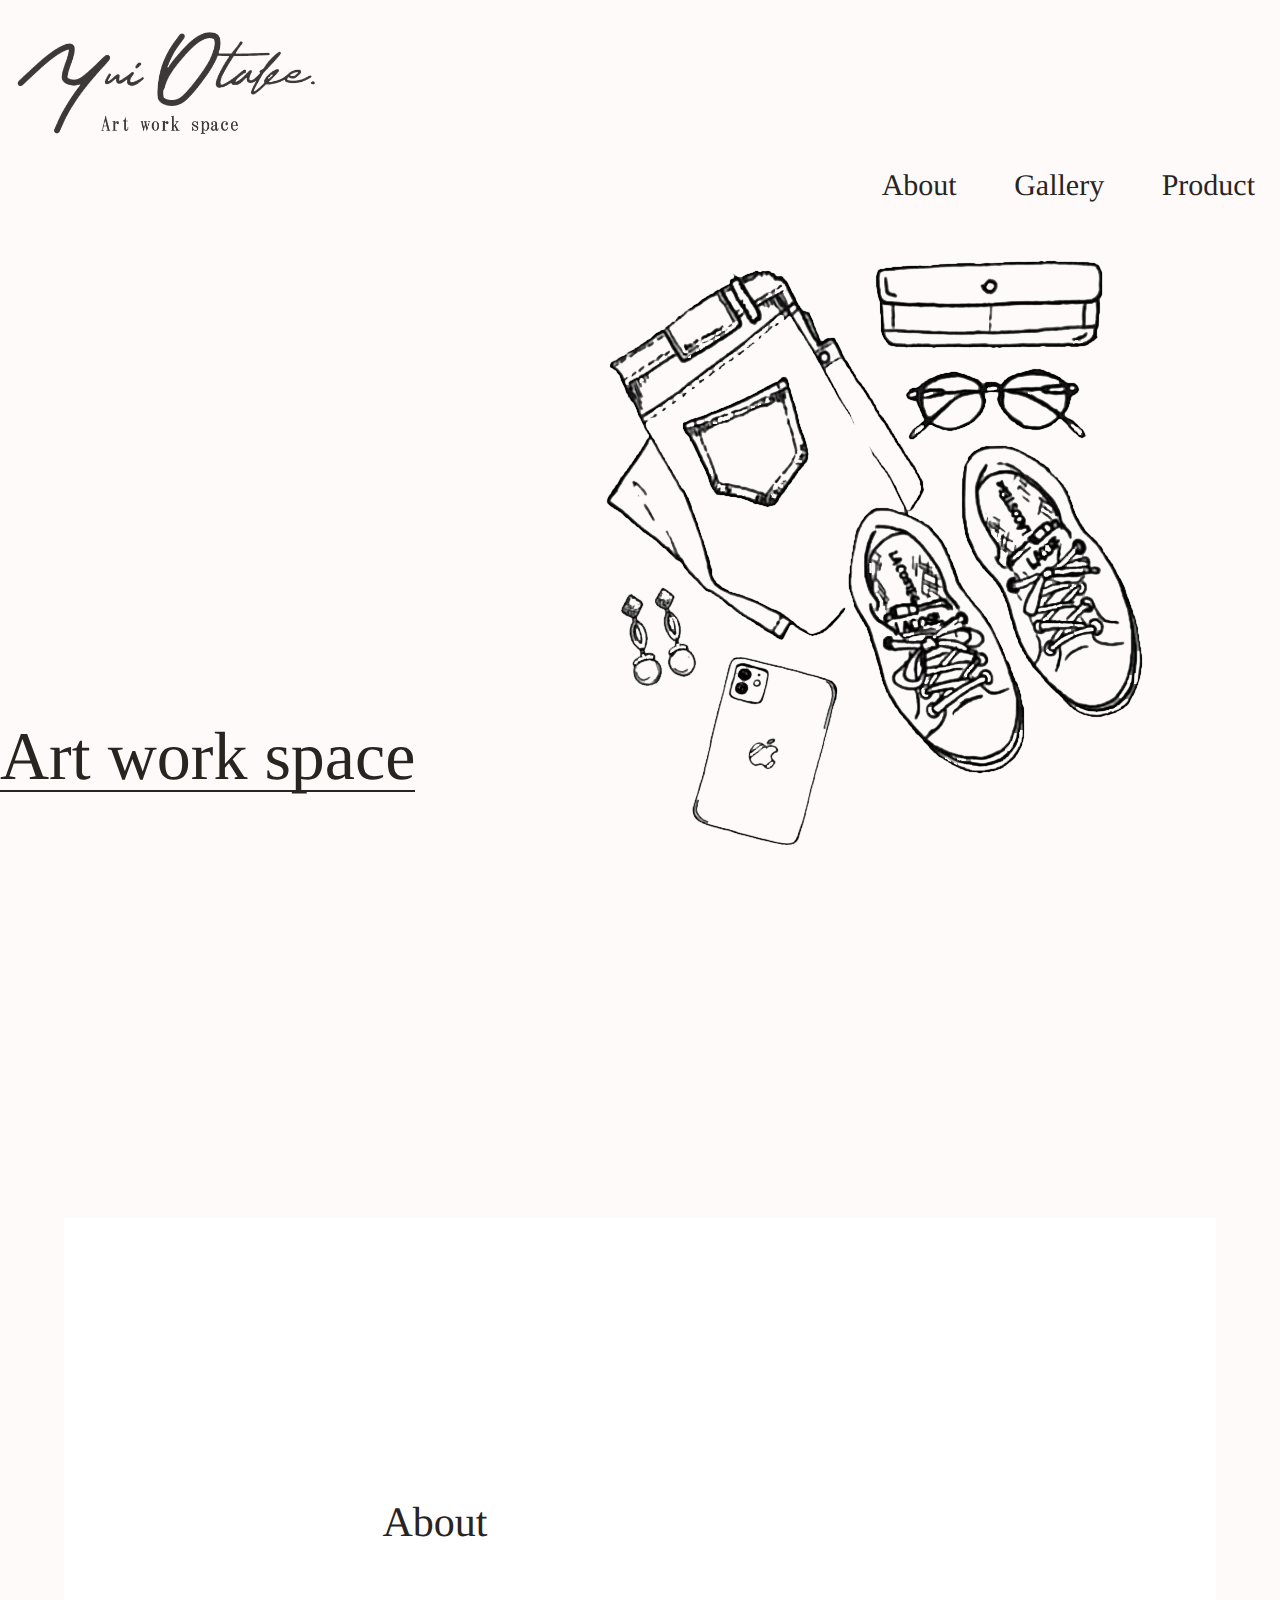
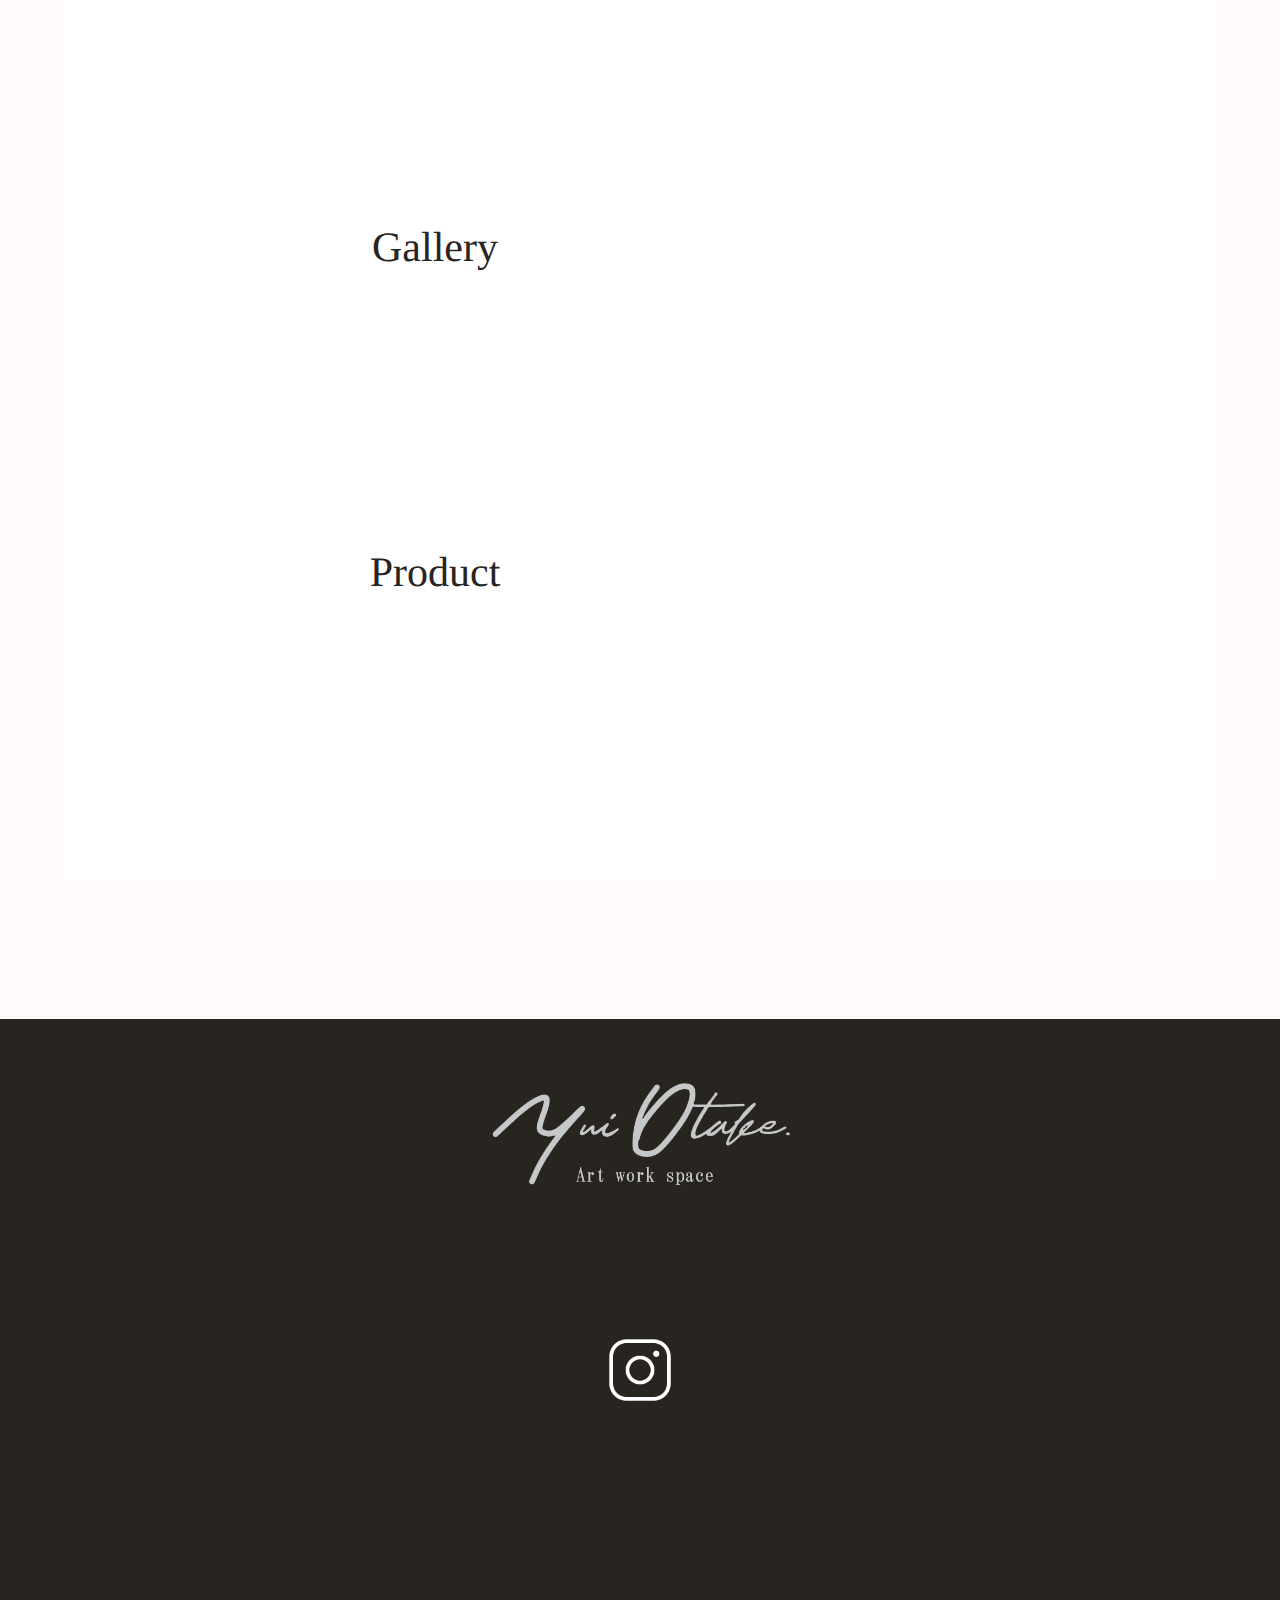
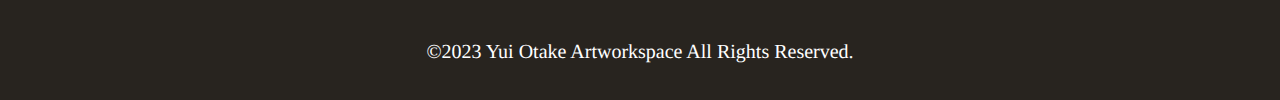
==== index.html @ 42e17ebb "Update index.html" ====
<!DOCTYPE html>
<html lang="ja">
<head>
  <meta charset="UTF-8">
  <!-- <meta http-equiv="X-UA-Compatible" content="IE=edge"> -->
  <meta name="viewport" content="width=device-width, initial-scale=1.0">
  <title>Yui Otake Artworkspace</title>
  <!-- CSSリンク -->
  <link rel="stylesheet" href="https://otkui.github.io/practice1/reset.css">
  <link rel="stylesheet" href="https://otkui.github.io/practice1/index.css">
  <!-- フッターFixed -->
  <script src="https://otkui.github.io/practice1/js/footerFixed.js"></script>
  <!-- メニューボタン実行jquery -->
  <script src="https://ajax.googleapis.com/ajax/libs/jquery/3.6.3/jquery.min.js"></script>
</head>

<body>
  <div class="container">
    <header>
      <p class="toplogo"><a href="index.html"><img src="img/newlogo_b.png" alt="YuiOtake"></a></p>
    </header>

    <!-- ハンバーガーメニューnavタグの上 -->
    <button class="hmenu"><span></span></button>
    <nav>
      <ul>
        <li><a href="about.html">About</a></li>
        <li><a href="gallery.html">Gallery</a></li>
        <li><a href="product.html">Product</a></li>
      </ul>
    </nav>

    <main>

      <p class="topimg"><img src="img/h_top.png" alt=""></p>
      <h1>Art work space</h1>

      <section class="linkback">
        <p class="linkA"><a href="about.html">About</a></p>
        <p class="linkG"><a href="gallery.html">Gallery</a></p>
        <p class="linkP"><a href="product.html">Product</a></p>
      </section>
    </main>

    <footer id="footer">
      <p class="toplogo"><a href="index.html"><img src="img/newlogo_w.png" alt=""></a></p>

      <div class="icon">
        <p><a href="https://www.instagram.com/artgram1104/"><img src="img/icon.png" alt=""></a></p>
      </div>

      <p class="copyright">&copy;2023 Yui Otake Artworkspace All Rights Reserved.</p>
    </footer>
    <script src="js/script.js"></script>


  </div>
</body>
</html>
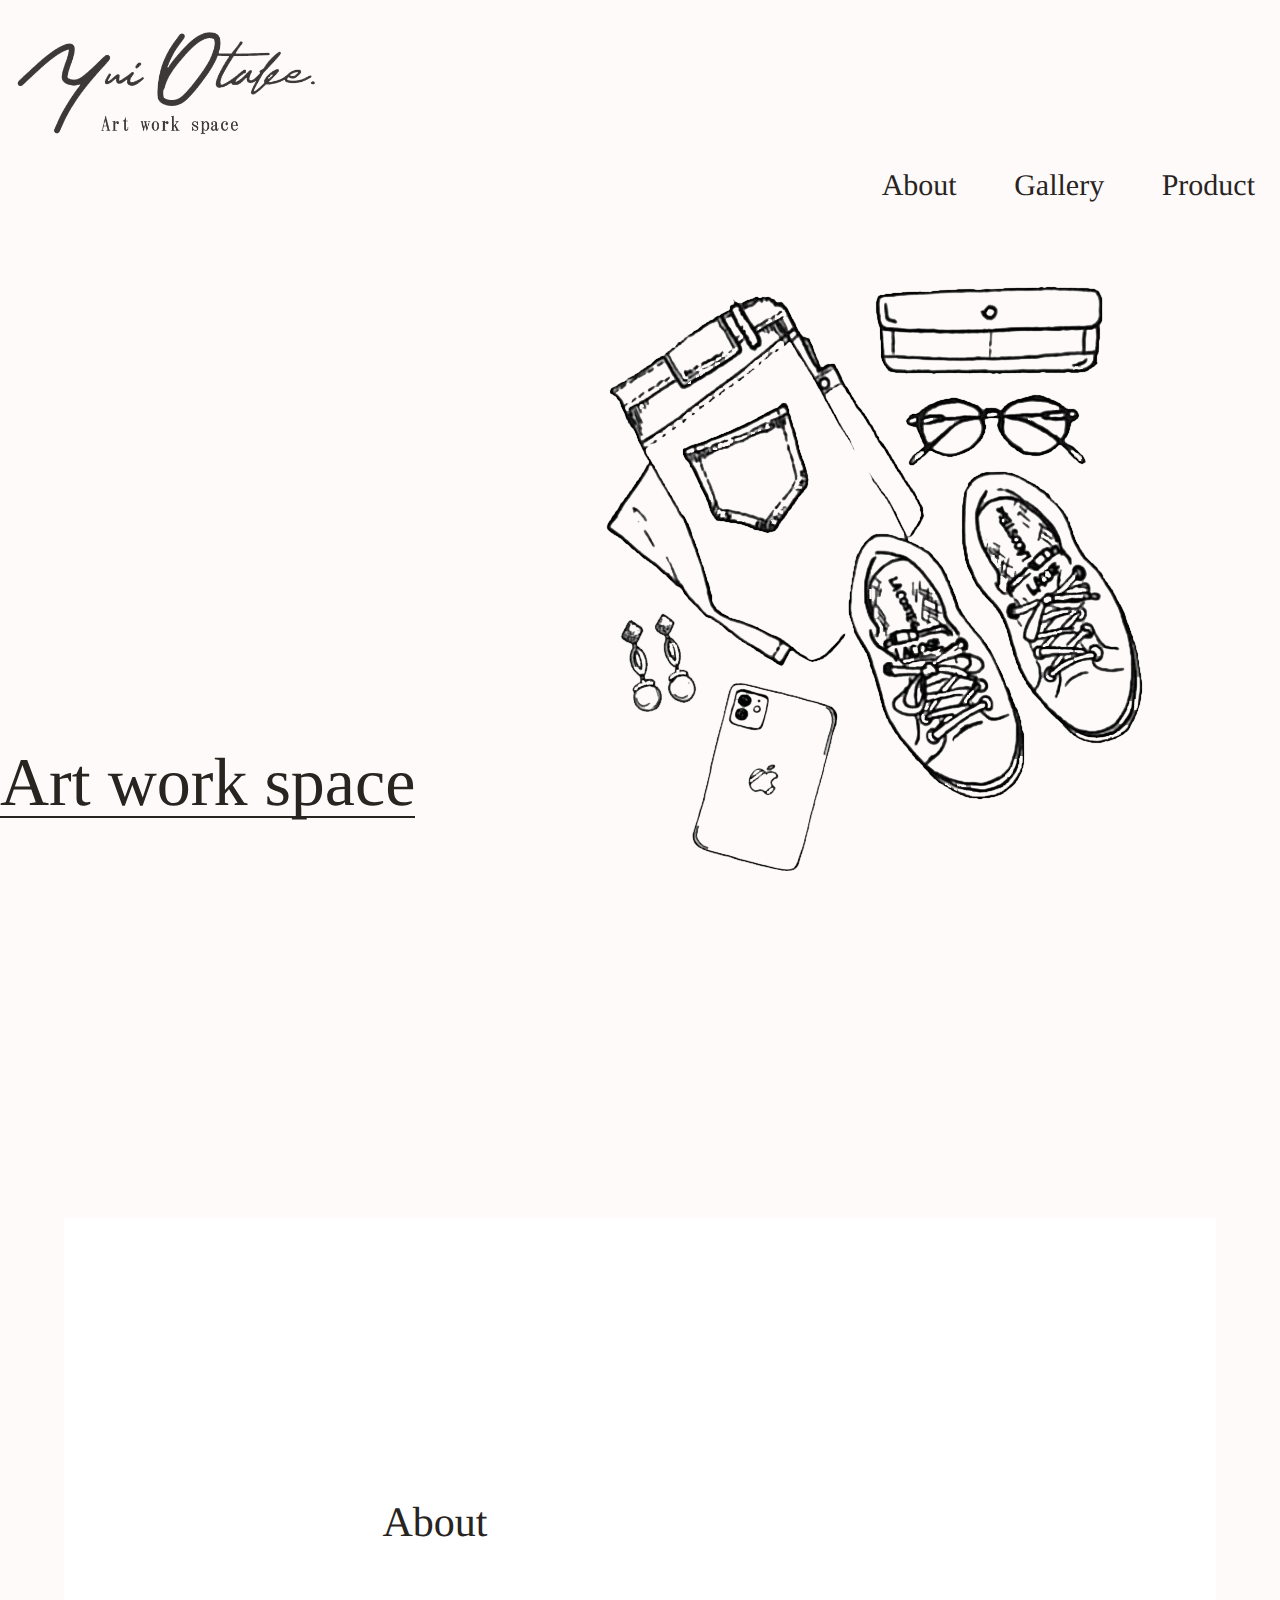
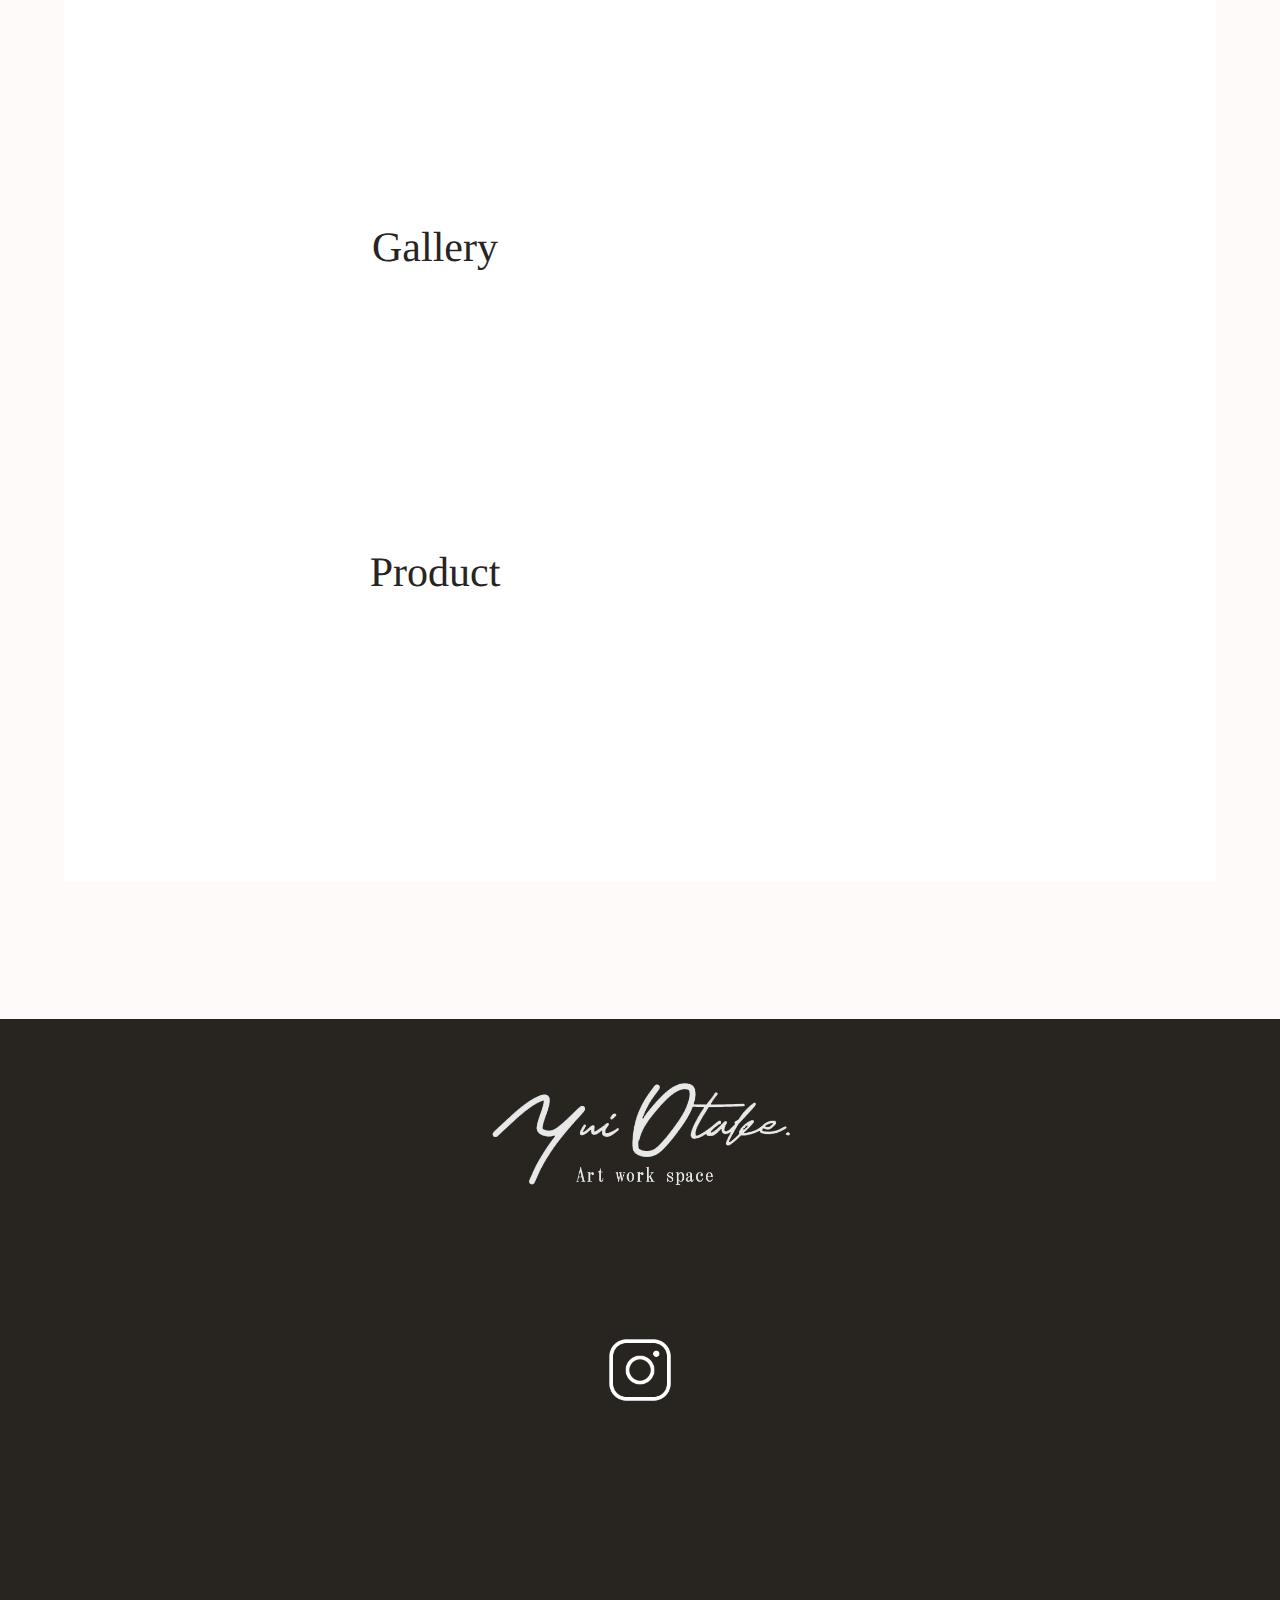
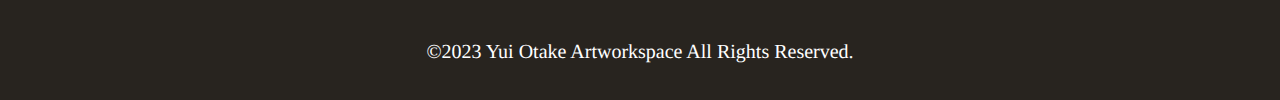
==== commit ce1406ba: "Update index.html" ====
--- a/index.html
+++ b/index.html
@@ -43,7 +43,7 @@
     </main>
 
     <footer id="footer">
-      <p class="toplogo"><a href="index.html"><img src="img/newlogo_w.png" alt=""></a></p>
+      <p class="toplogo"><a href="index.html"><img src="img/newlogo_w2.png" alt=""></a></p>
 
       <div class="icon">
         <p><a href="https://www.instagram.com/artgram1104/"><img src="img/icon.png" alt=""></a></p>
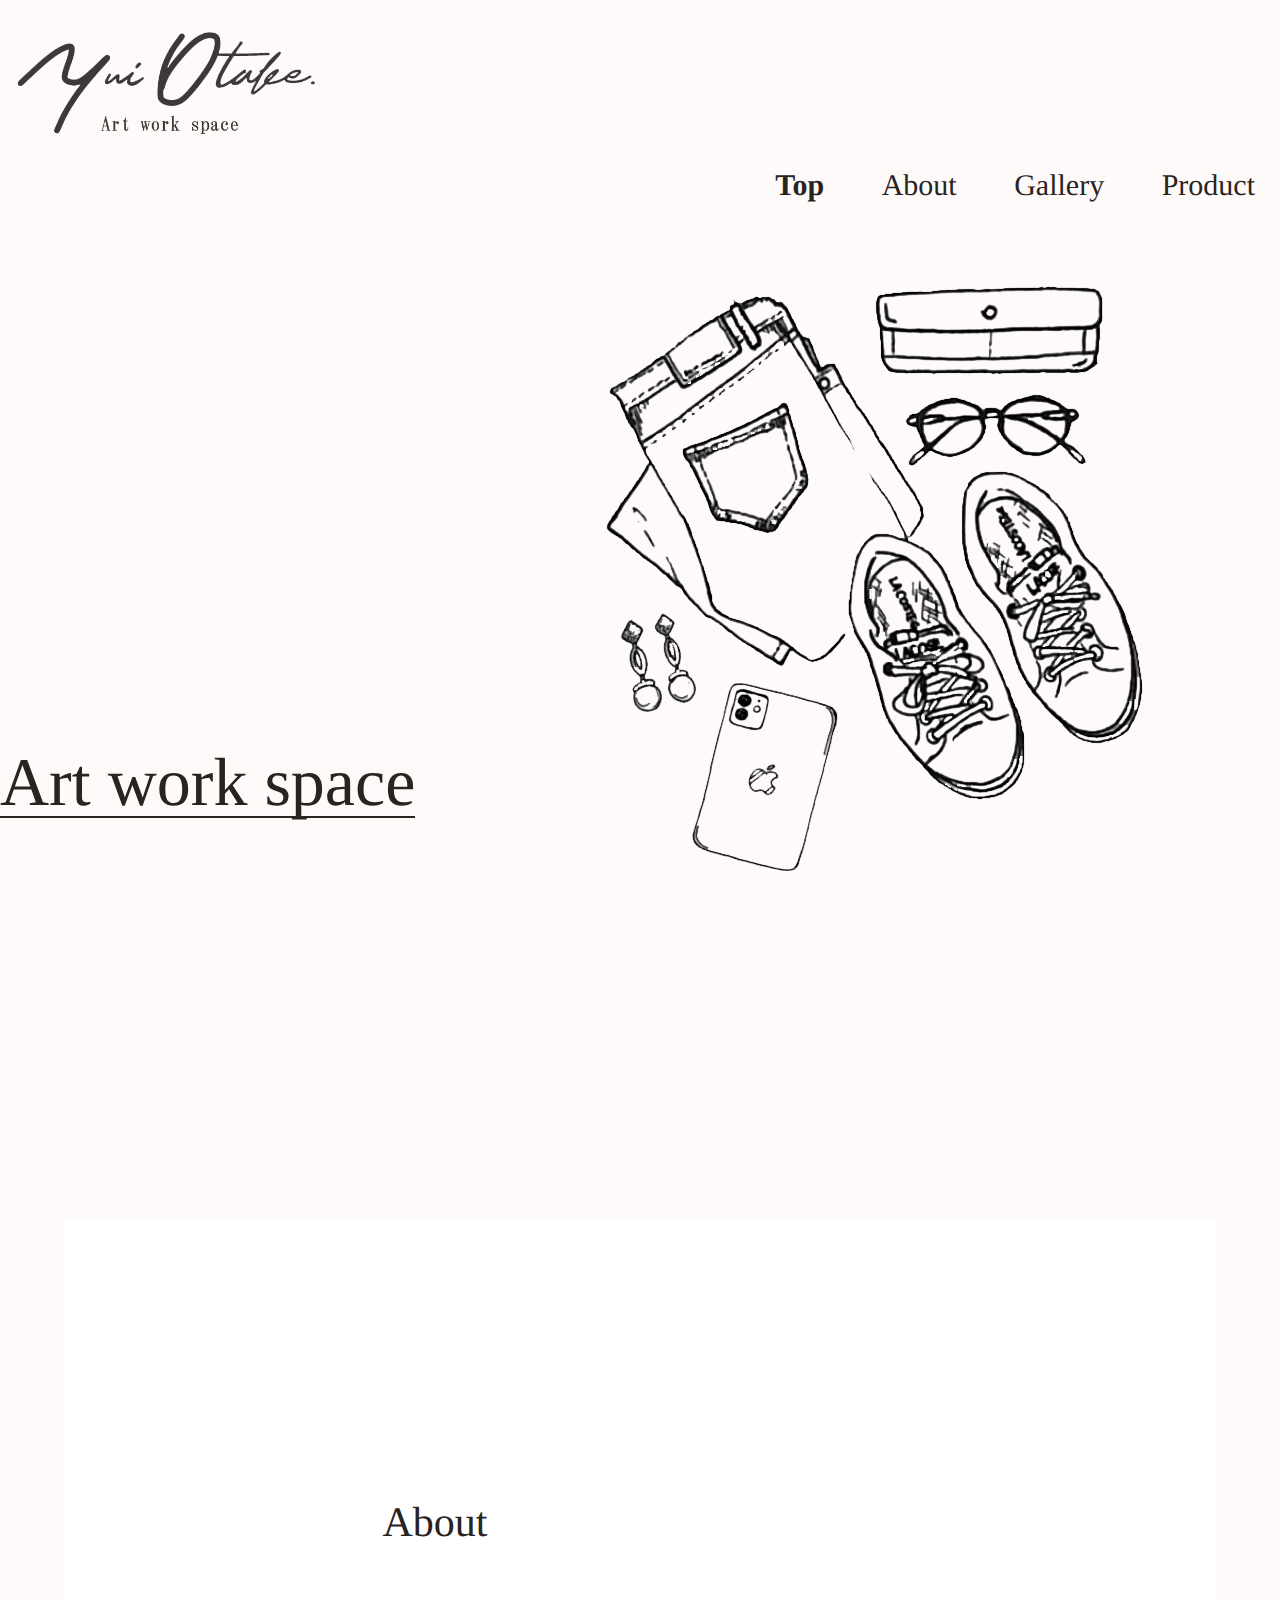
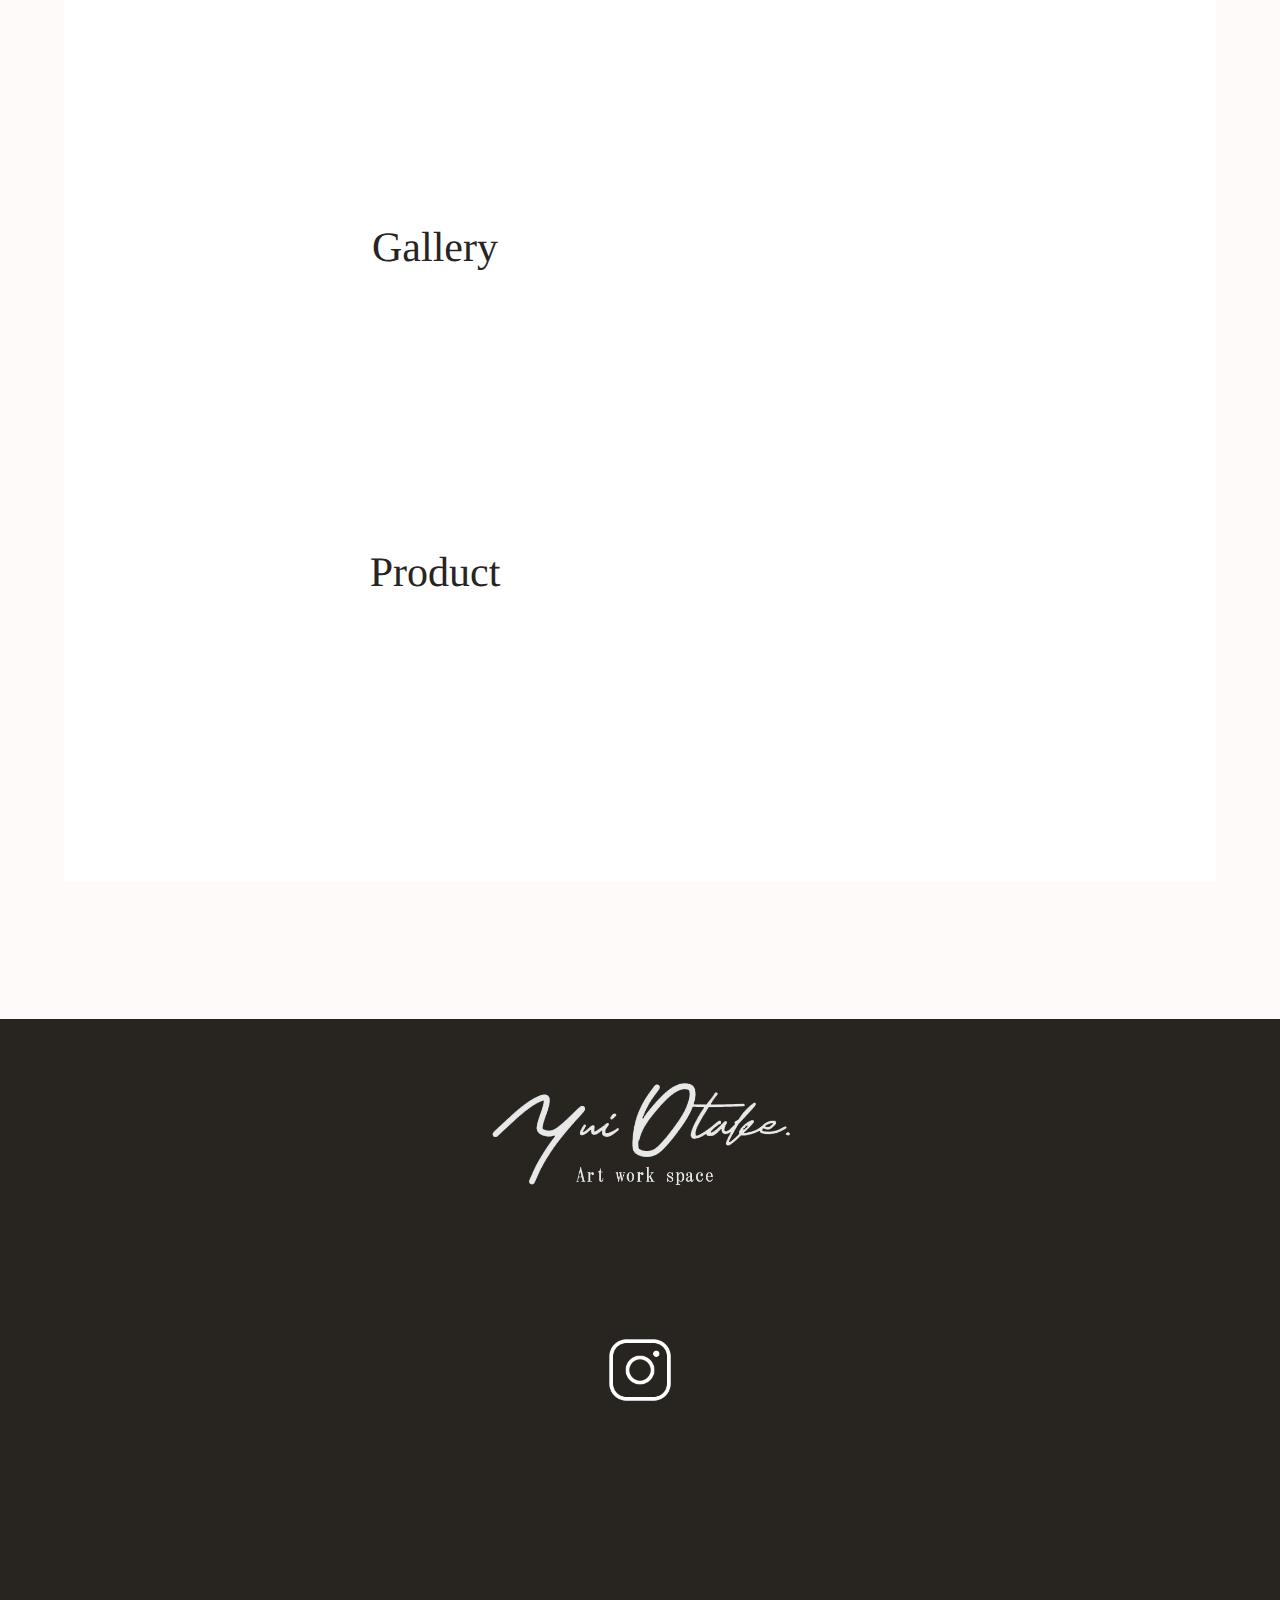
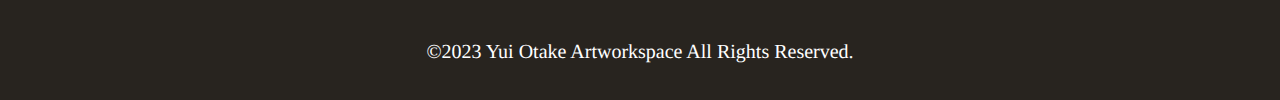
==== commit 2ea528e9: "Update index.html" ====
--- a/index.html
+++ b/index.html
@@ -24,6 +24,7 @@
     <button class="hmenu"><span></span></button>
     <nav>
       <ul>
+　　　　 <li><a href="index.html" class="active" >Top</a></li>
         <li><a href="about.html">About</a></li>
         <li><a href="gallery.html">Gallery</a></li>
         <li><a href="product.html">Product</a></li>
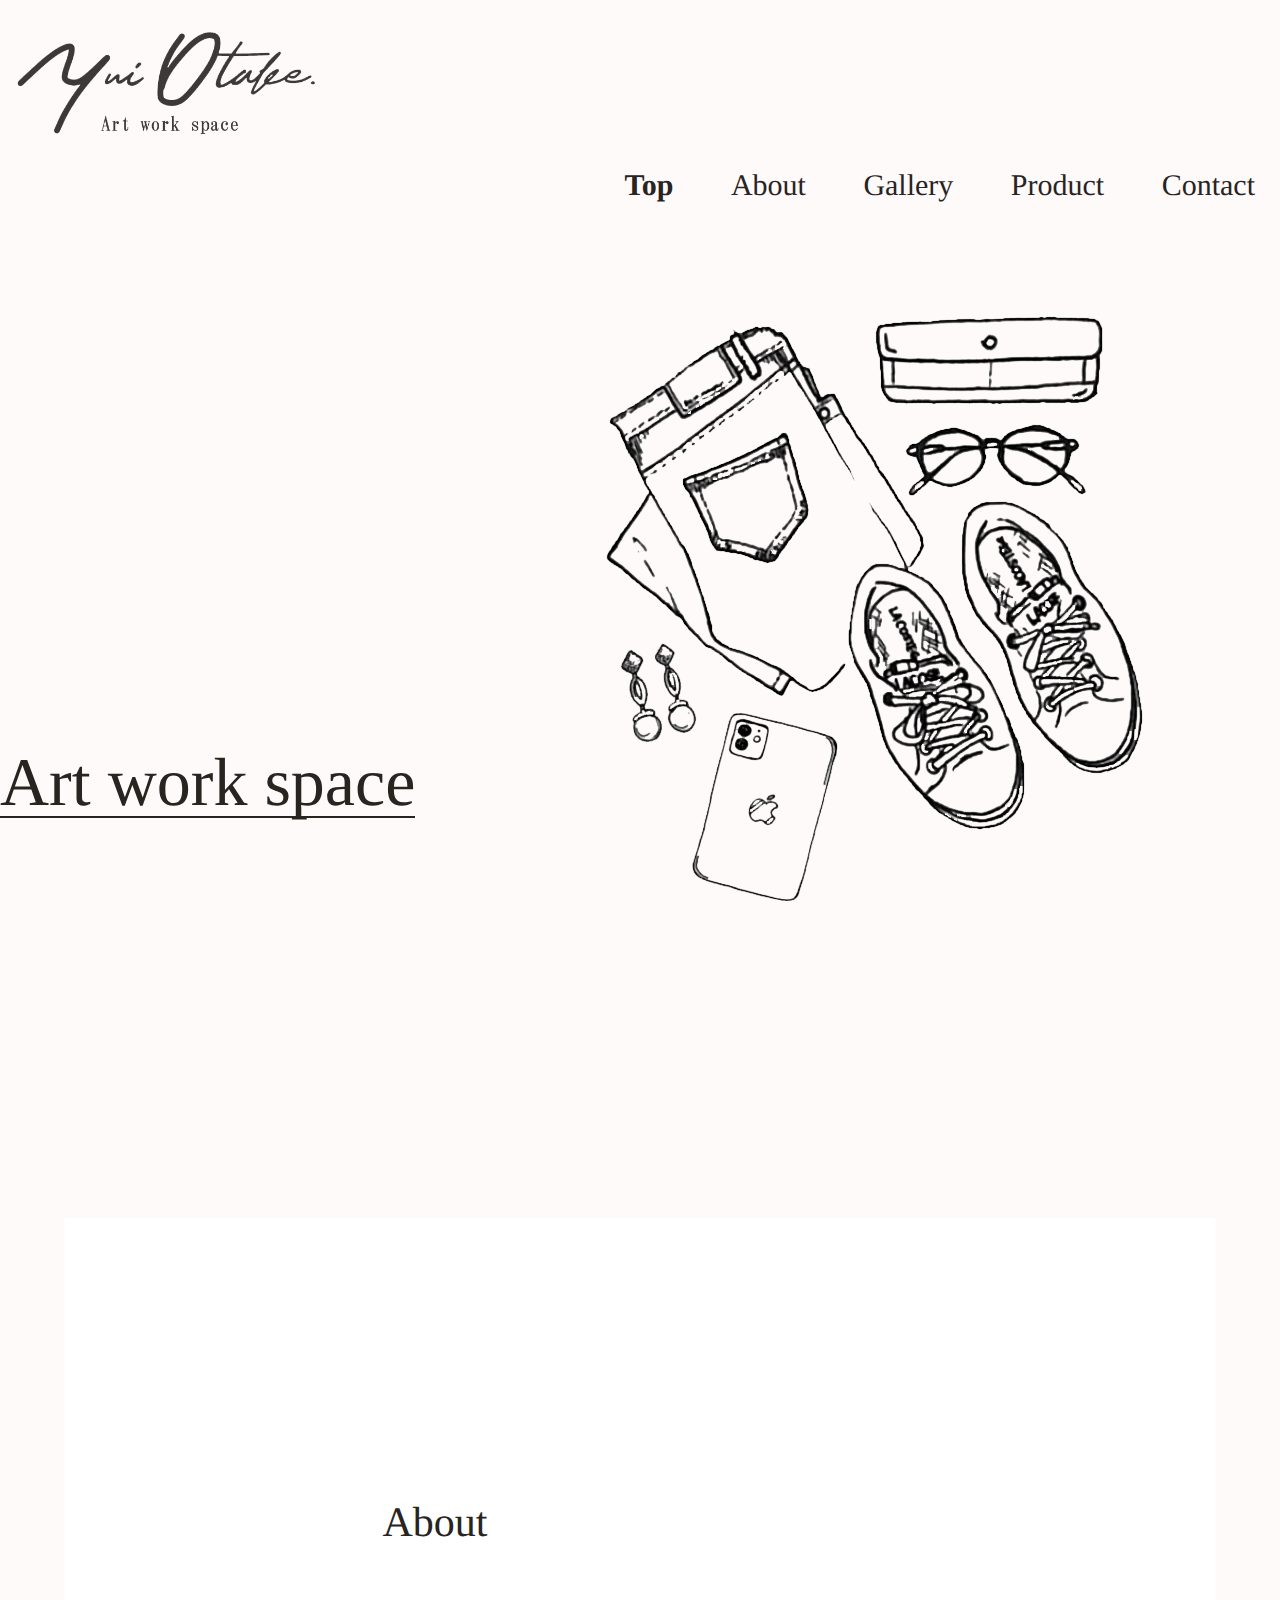
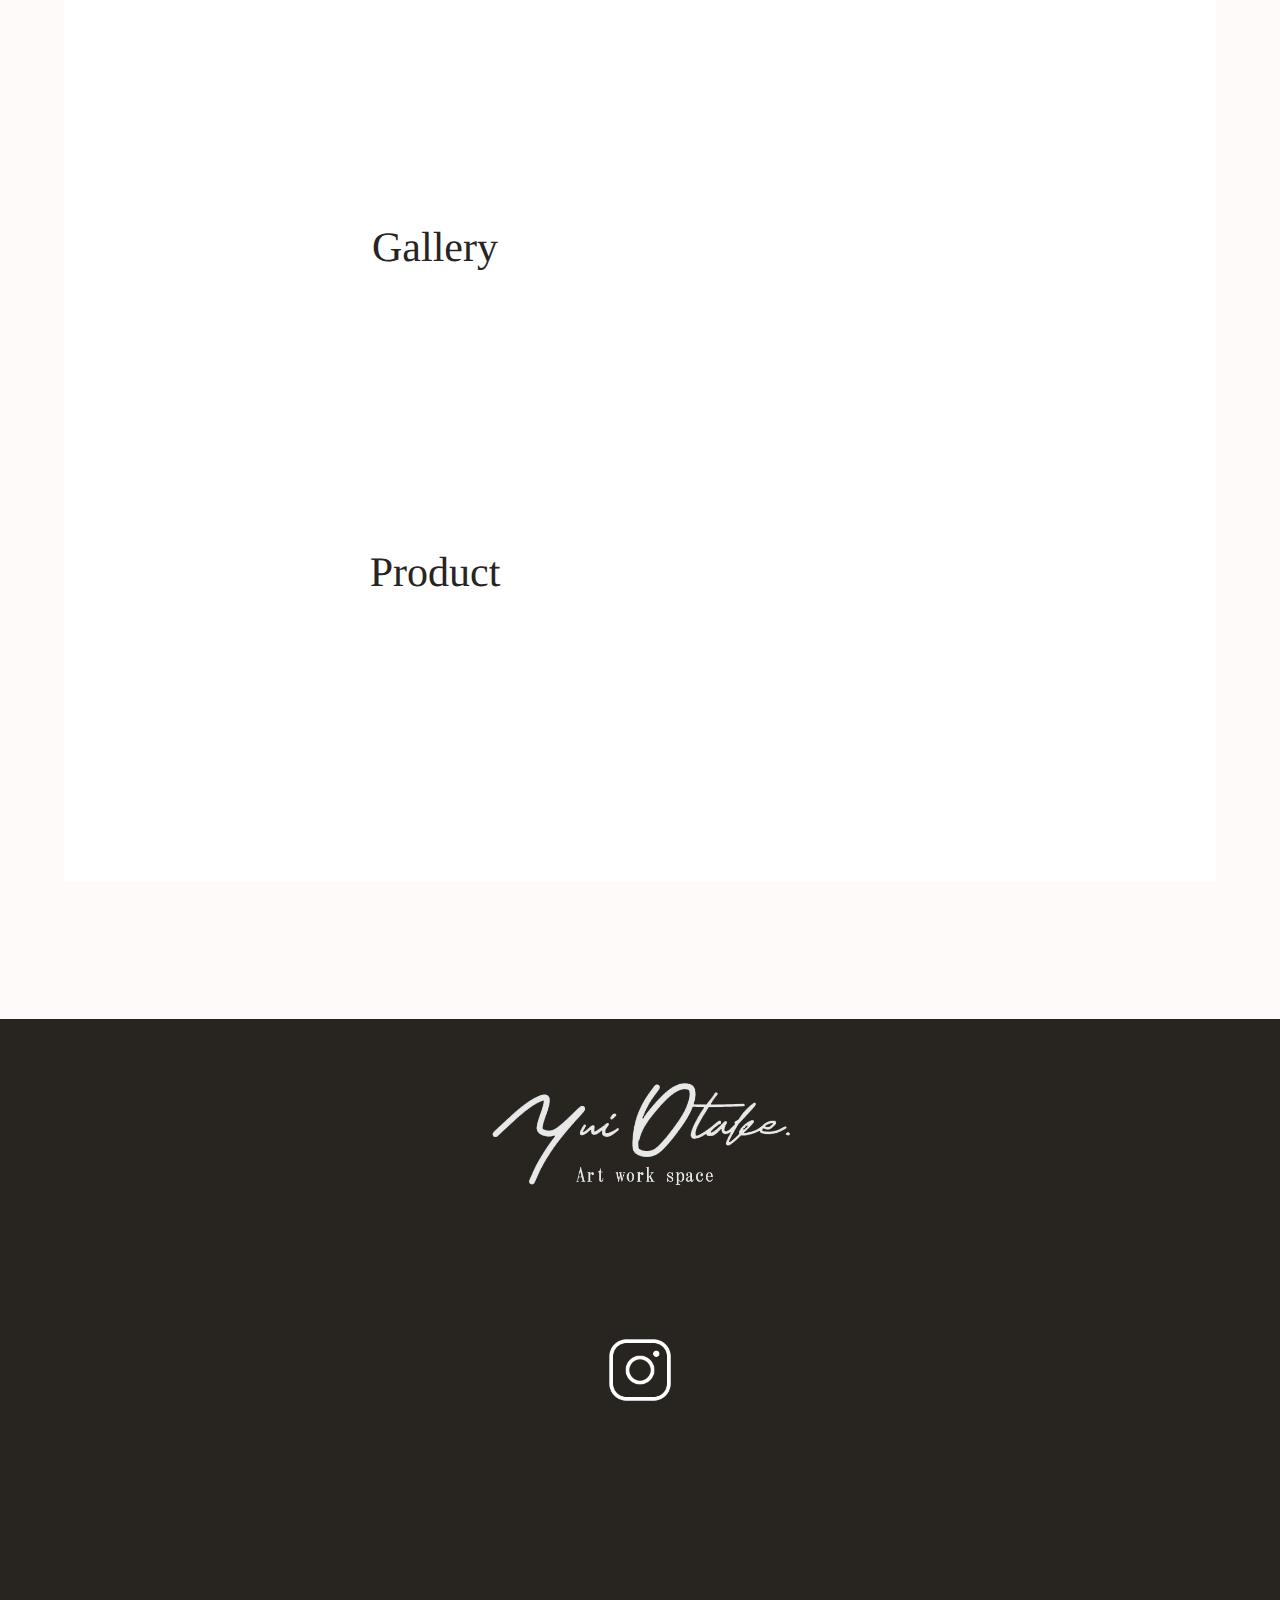
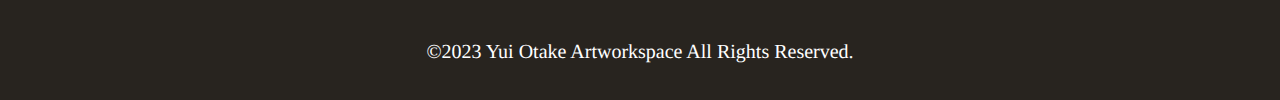
==== commit adc92e07: "Update index.html" ====
--- a/index.html
+++ b/index.html
@@ -28,6 +28,7 @@
         <li><a href="about.html">About</a></li>
         <li><a href="gallery.html">Gallery</a></li>
         <li><a href="product.html">Product</a></li>
+        <li><a href="contact.html">Contact</a></li>
       </ul>
     </nav>
 
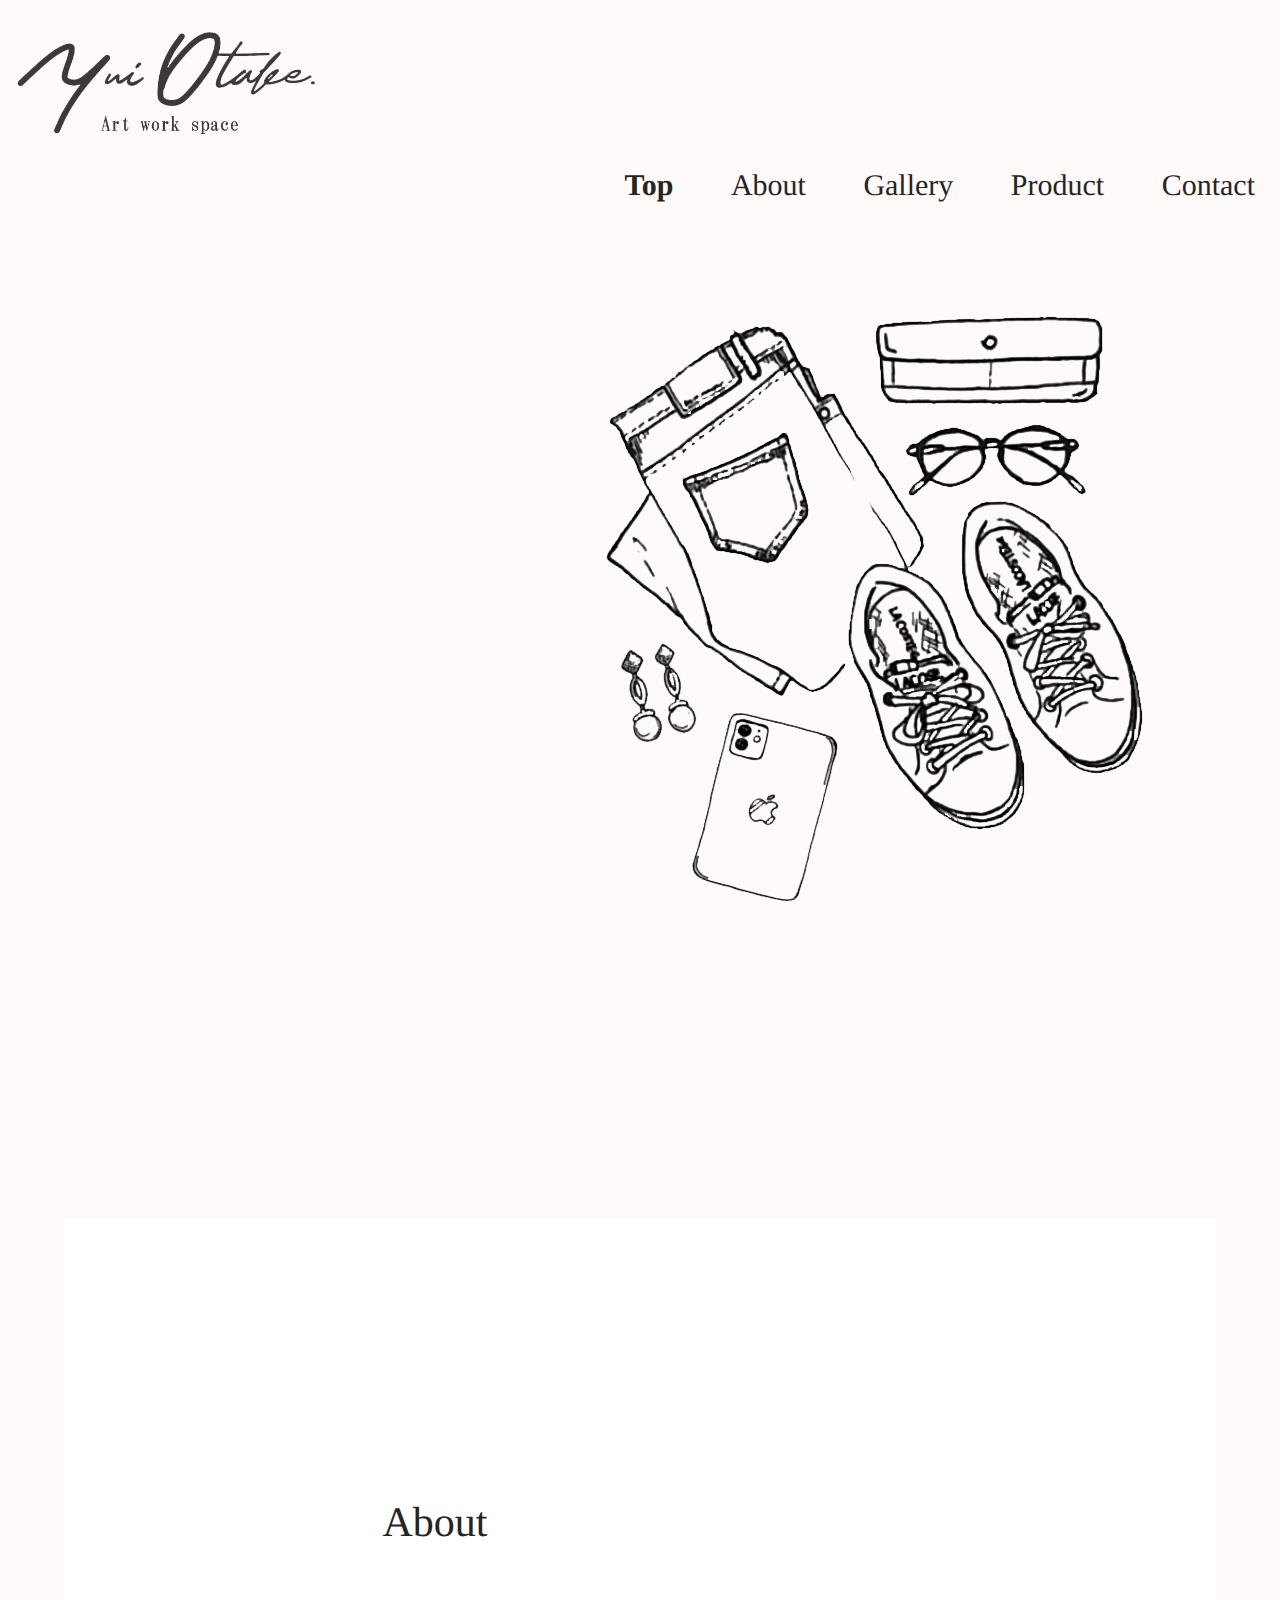
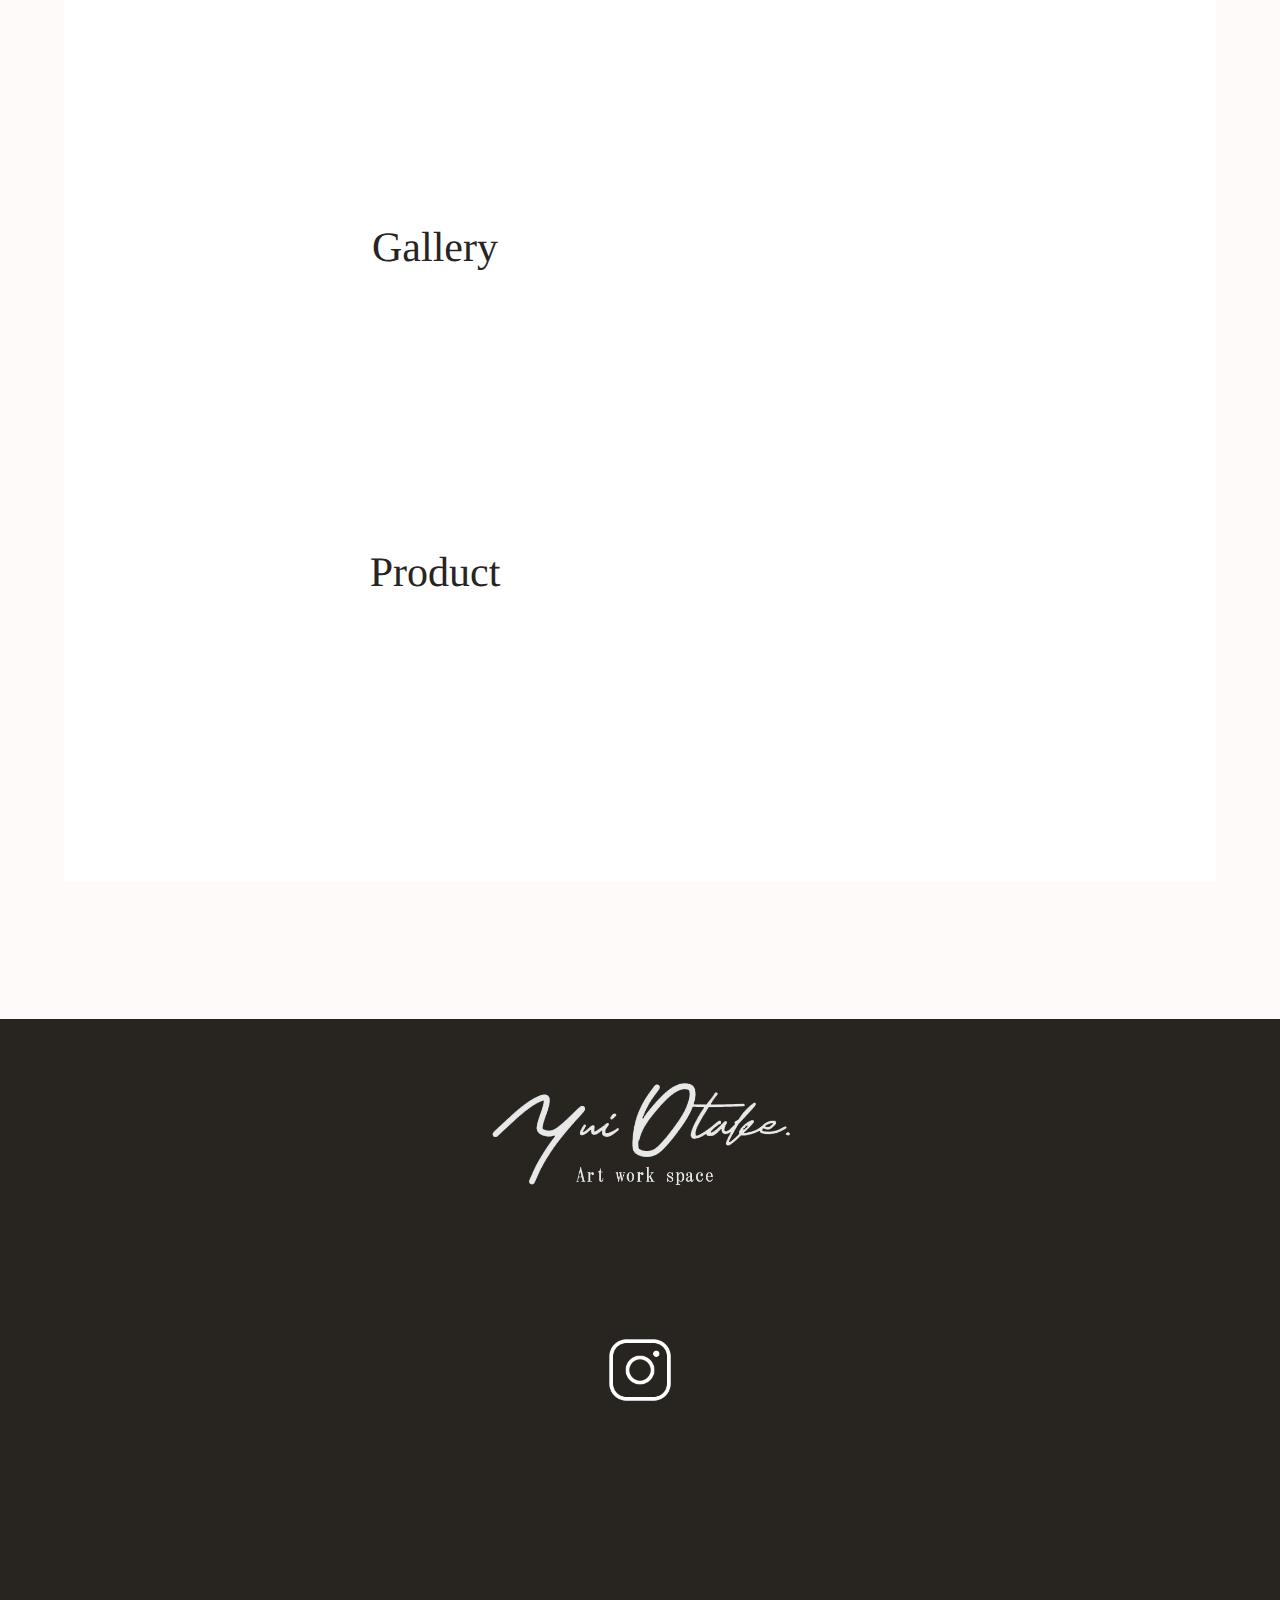
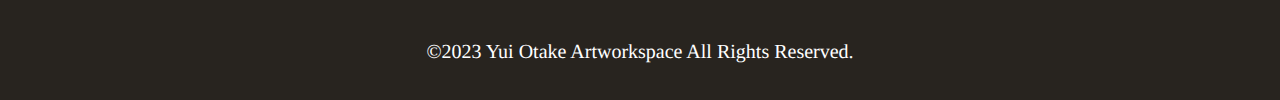
==== commit a0d399c7: "Update index.html" ====
--- a/index.html
+++ b/index.html
@@ -16,13 +16,13 @@
 
 <body>
   <div class="container">
-    <header>
+    <header class="box fadedown">
       <p class="toplogo"><a href="index.html"><img src="img/newlogo_b.png" alt="YuiOtake"></a></p>
     </header>
 
     <!-- ハンバーガーメニューnavタグの上 -->
-    <button class="hmenu"><span></span></button>
-    <nav>
+    <button class="hmenu box fadedown"><span></span></button>
+    <nav class="box fadedown">
       <ul>
 　　　　 <li><a href="index.html" class="active" >Top</a></li>
         <li><a href="about.html">About</a></li>
@@ -34,14 +34,17 @@
 
     <main>
 
+      <div class="delay-time02 box fadedown">
       <p class="topimg"><img src="img/h_top.png" alt=""></p>
-      <h1>Art work space</h1>
+      </div>
 
+      <div class="delay-time04 box fadedown">
       <section class="linkback">
         <p class="linkA"><a href="about.html">About</a></p>
         <p class="linkG"><a href="gallery.html">Gallery</a></p>
         <p class="linkP"><a href="product.html">Product</a></p>
       </section>
+        </div>
     </main>
 
     <footer id="footer">
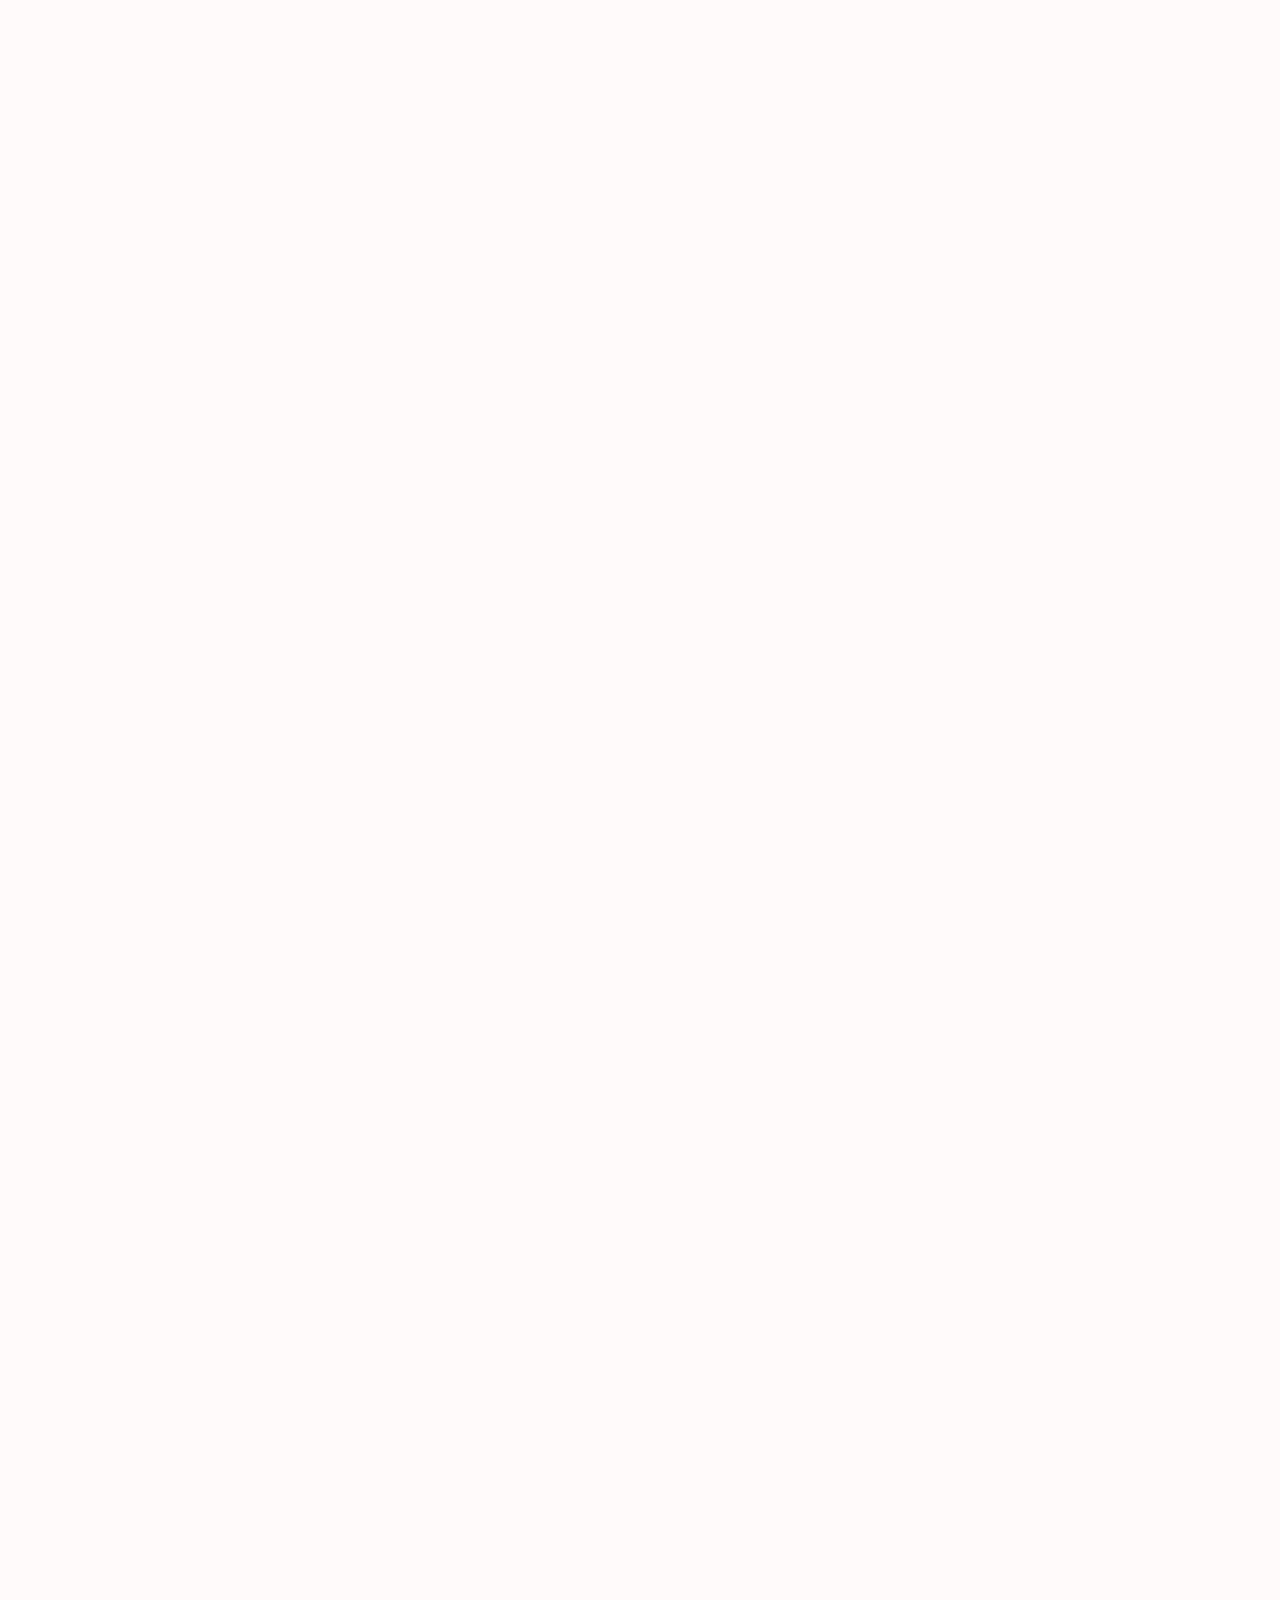
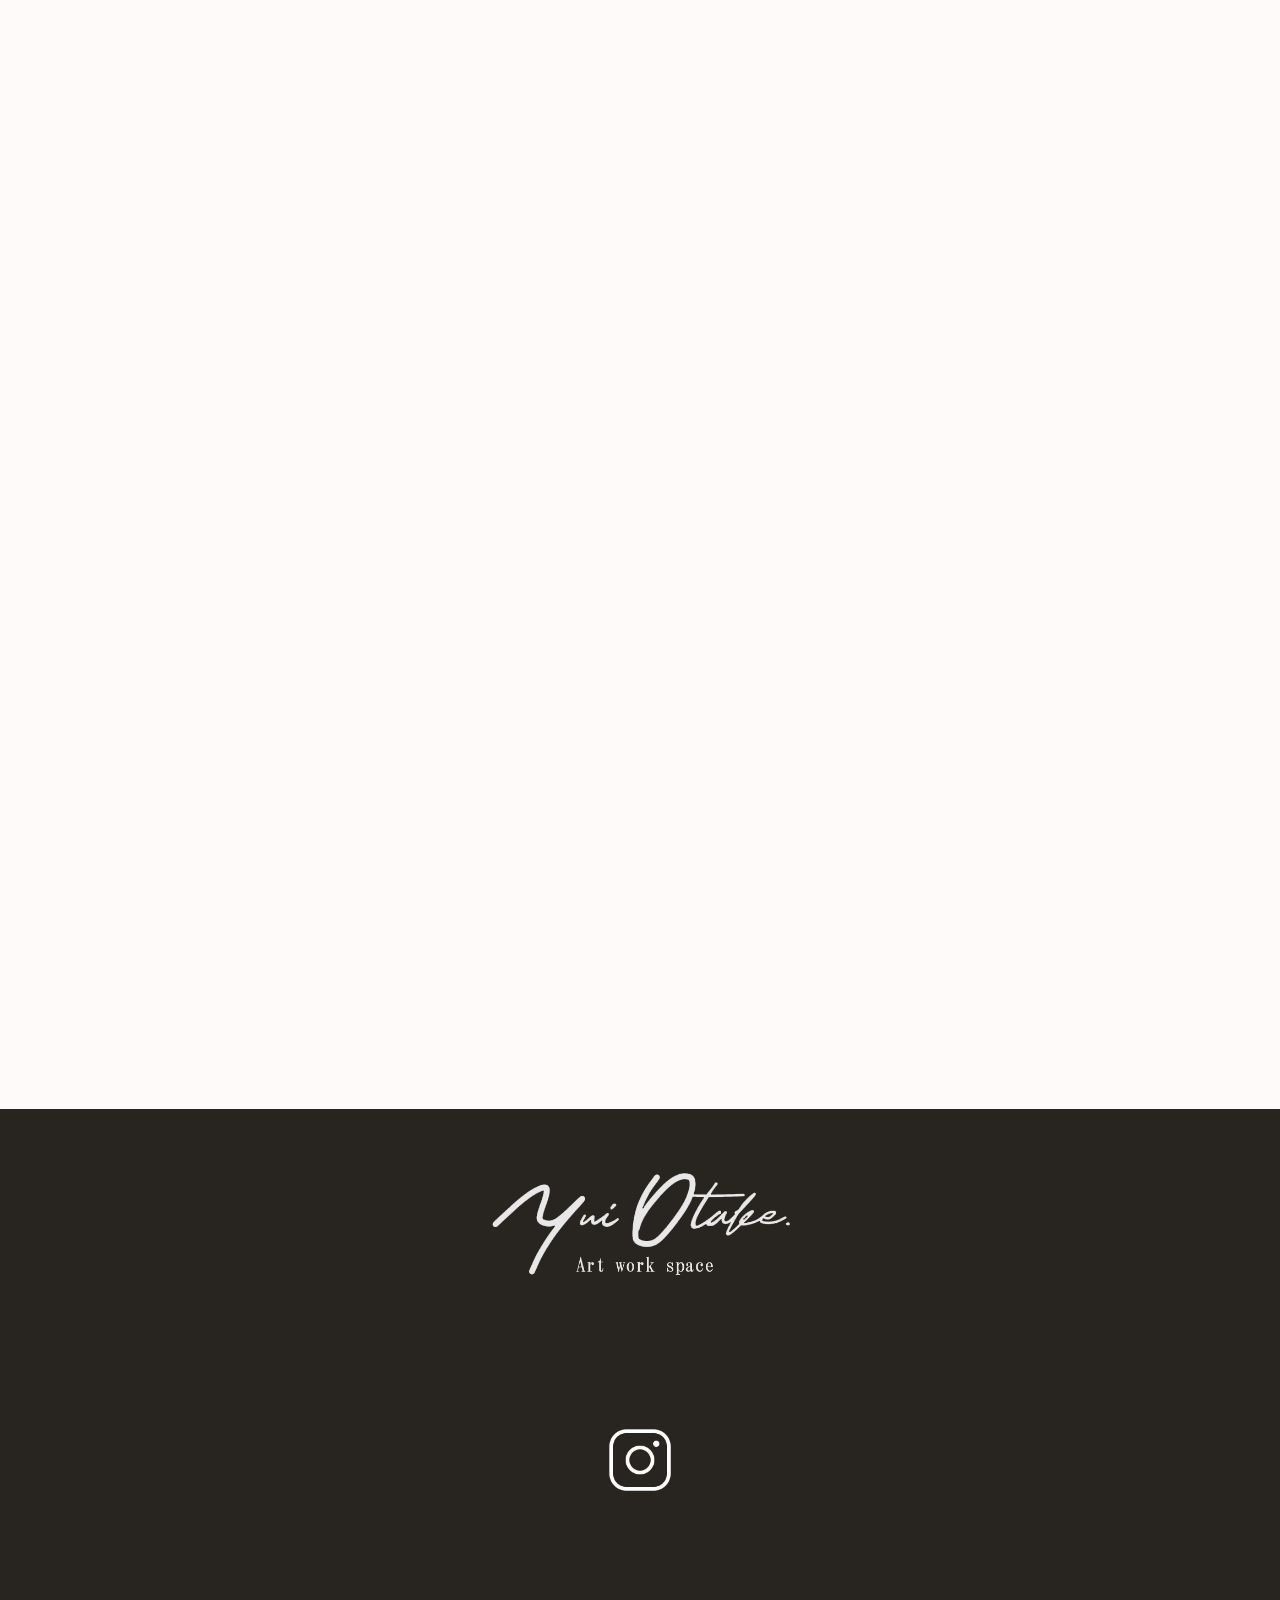
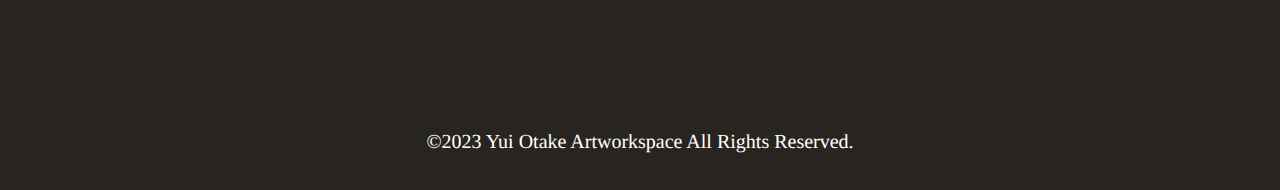
==== commit f77e8d20: "Update index.html" ====
--- a/index.html
+++ b/index.html
@@ -43,6 +43,7 @@
         <p class="linkA"><a href="about.html">About</a></p>
         <p class="linkG"><a href="gallery.html">Gallery</a></p>
         <p class="linkP"><a href="product.html">Product</a></p>
+        <p class="linkC"><a href="contact.html">Contact</a></p>
       </section>
         </div>
     </main>
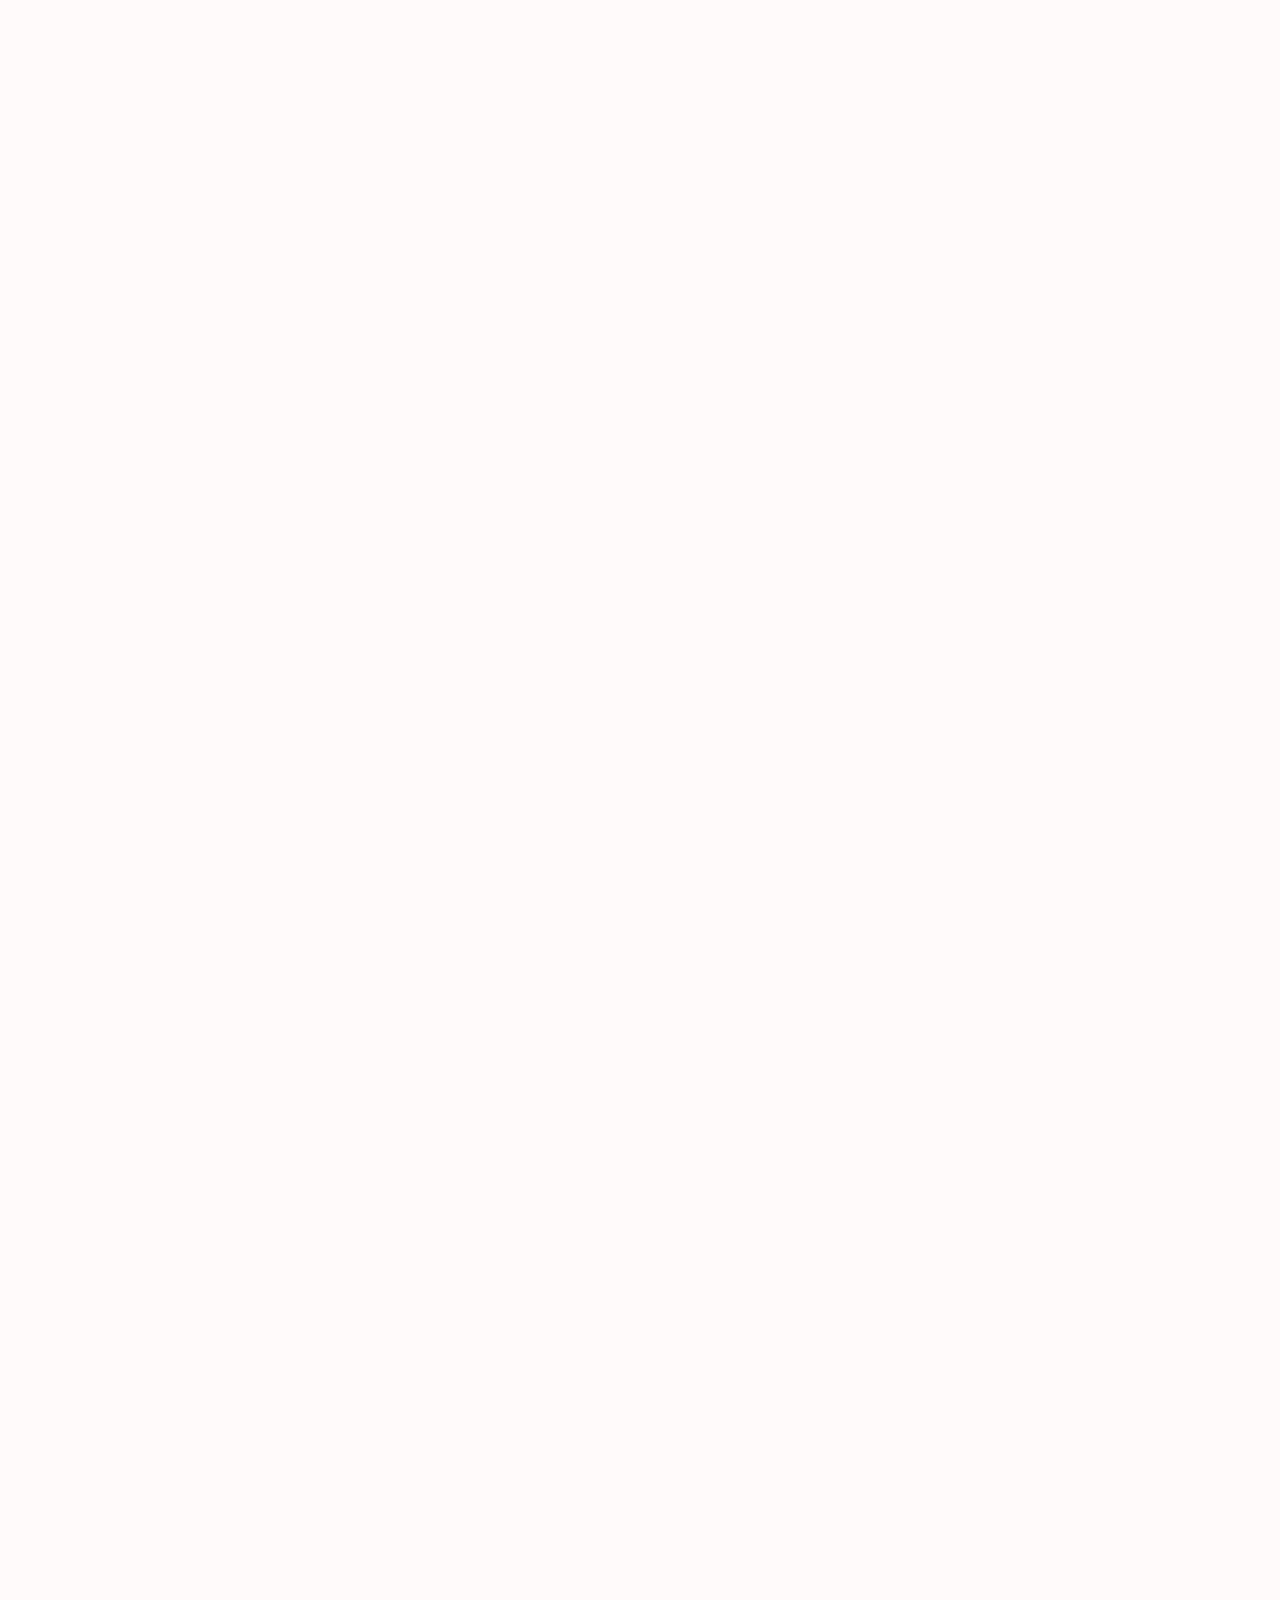
==== commit e69d641c: "Update index.html" ====
--- a/index.html
+++ b/index.html
@@ -48,7 +48,7 @@
         </div>
     </main>
 
-    <footer id="footer">
+    <footer class="delay-time06 box fadedown" id="footer">
       <p class="toplogo"><a href="index.html"><img src="img/newlogo_w2.png" alt=""></a></p>
 
       <div class="icon">
